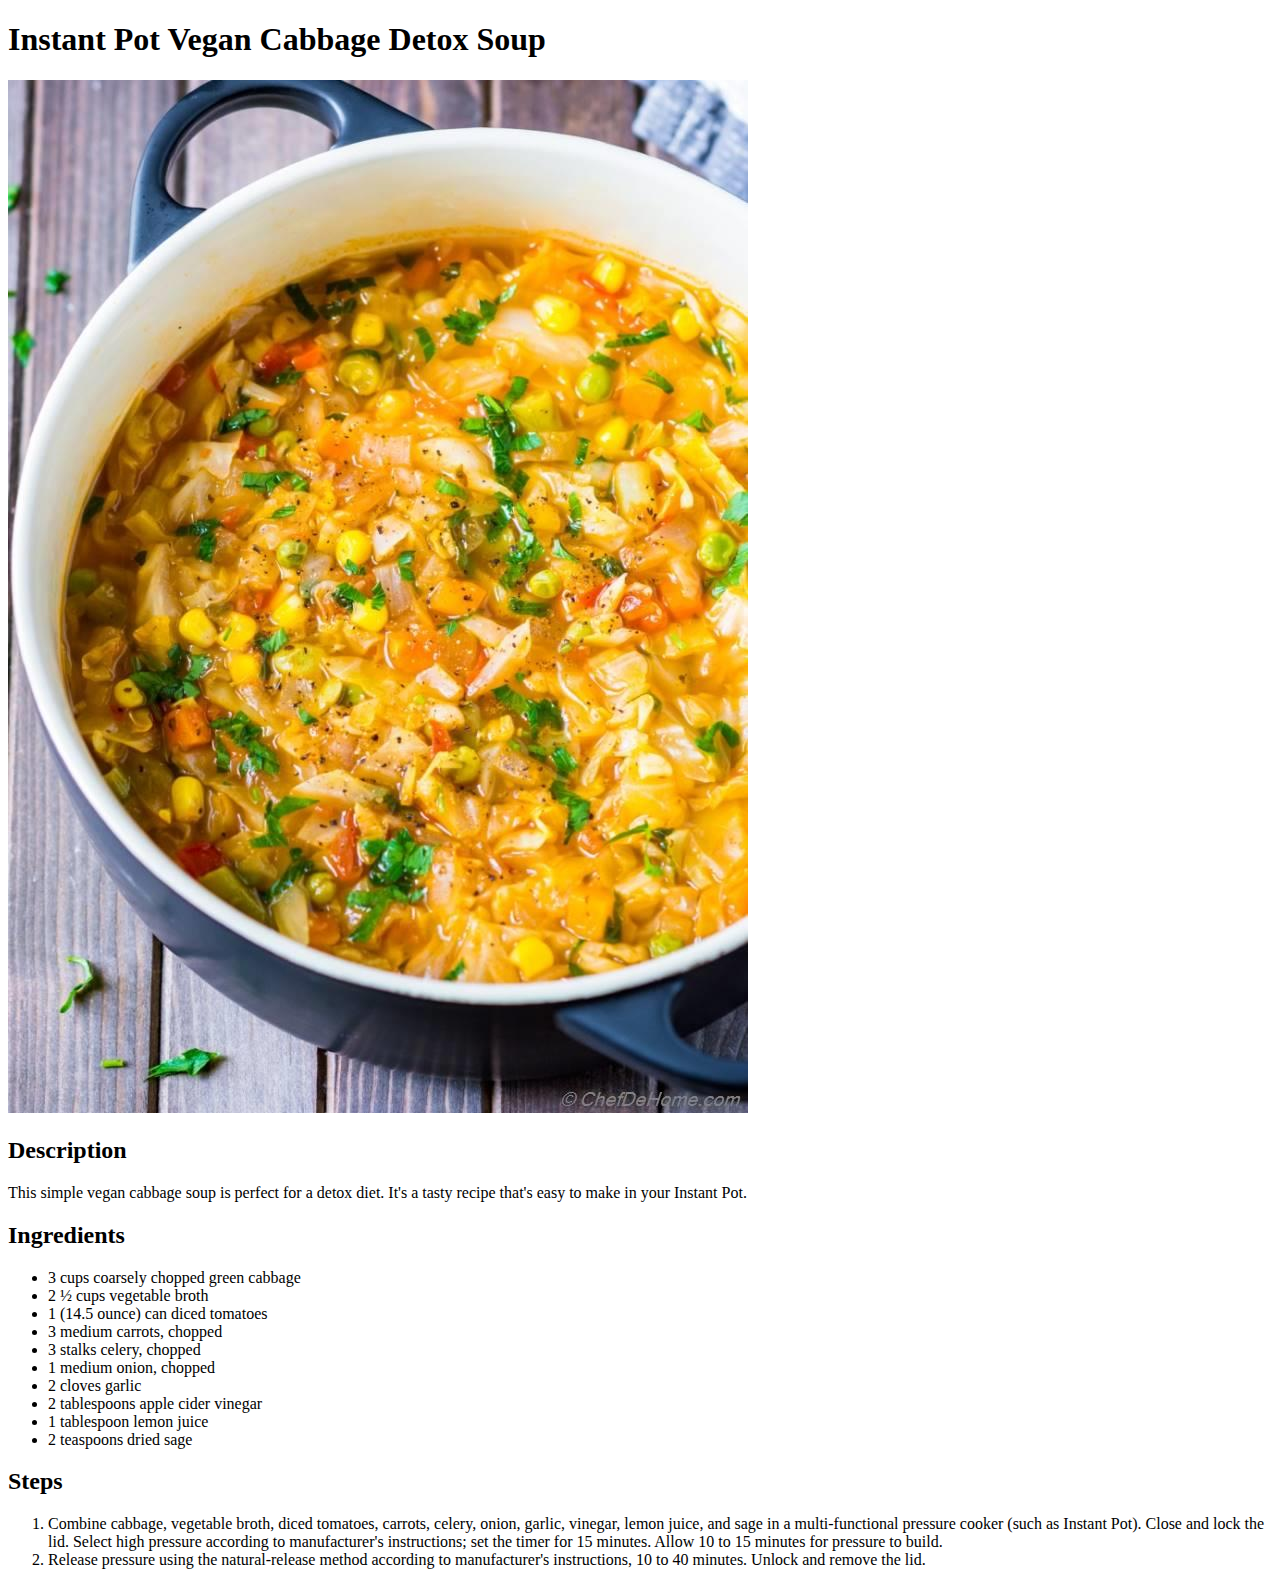
==== recipes/instant_cabbage_detox_soup.html @ 6e456be8 "Add two new recipes" ====
<!DOCTYPE html>
<html lang="en">
<head>
    <meta charset="UTF-8">
    <meta http-equiv="X-UA-Compatible" content="IE=edge">
    <meta name="viewport" content="width=<device-width>, initial-scale=1.0">
    <title>Document</title>
</head>
<body>
    <h1>Instant Pot Vegan Cabbage Detox Soup</h1>
     <img src="../pic/cabbage_soup.jpg" alt="Delicious Cabbage Soup">
     <h2>Description</h2>
     <p>This simple vegan cabbage soup is perfect for a detox diet. It's a tasty recipe that's easy to make in your Instant Pot.</p>
     <h2>Ingredients</h2>
     <ul>
        <li>3 cups coarsely chopped green cabbage</li>
        <li>2 ½ cups vegetable broth</li>
        <li>1 (14.5 ounce) can diced tomatoes</li>
        <li>3 medium carrots, chopped</li>
        <li>3 stalks celery, chopped</li>
        <li>1 medium onion, chopped</li>
        <li>2 cloves garlic</li>
        <li>2 tablespoons apple cider vinegar</li>
        <li>1 tablespoon lemon juice</li>
        <li>2 teaspoons dried sage</li>
     </ul>
     <h2>Steps</h2>
     <ol>
        <li>Combine cabbage, vegetable broth, diced tomatoes, carrots, celery, onion, garlic, vinegar, lemon juice, and sage in a multi-functional pressure cooker (such as Instant Pot). Close and lock the lid. Select high pressure according to manufacturer's instructions; set the timer for 15 minutes. Allow 10 to 15 minutes for pressure to build.</li>
        <li>Release pressure using the natural-release method according to manufacturer's instructions, 10 to 40 minutes. Unlock and remove the lid.</li>
     </ol>
</body>
</html>
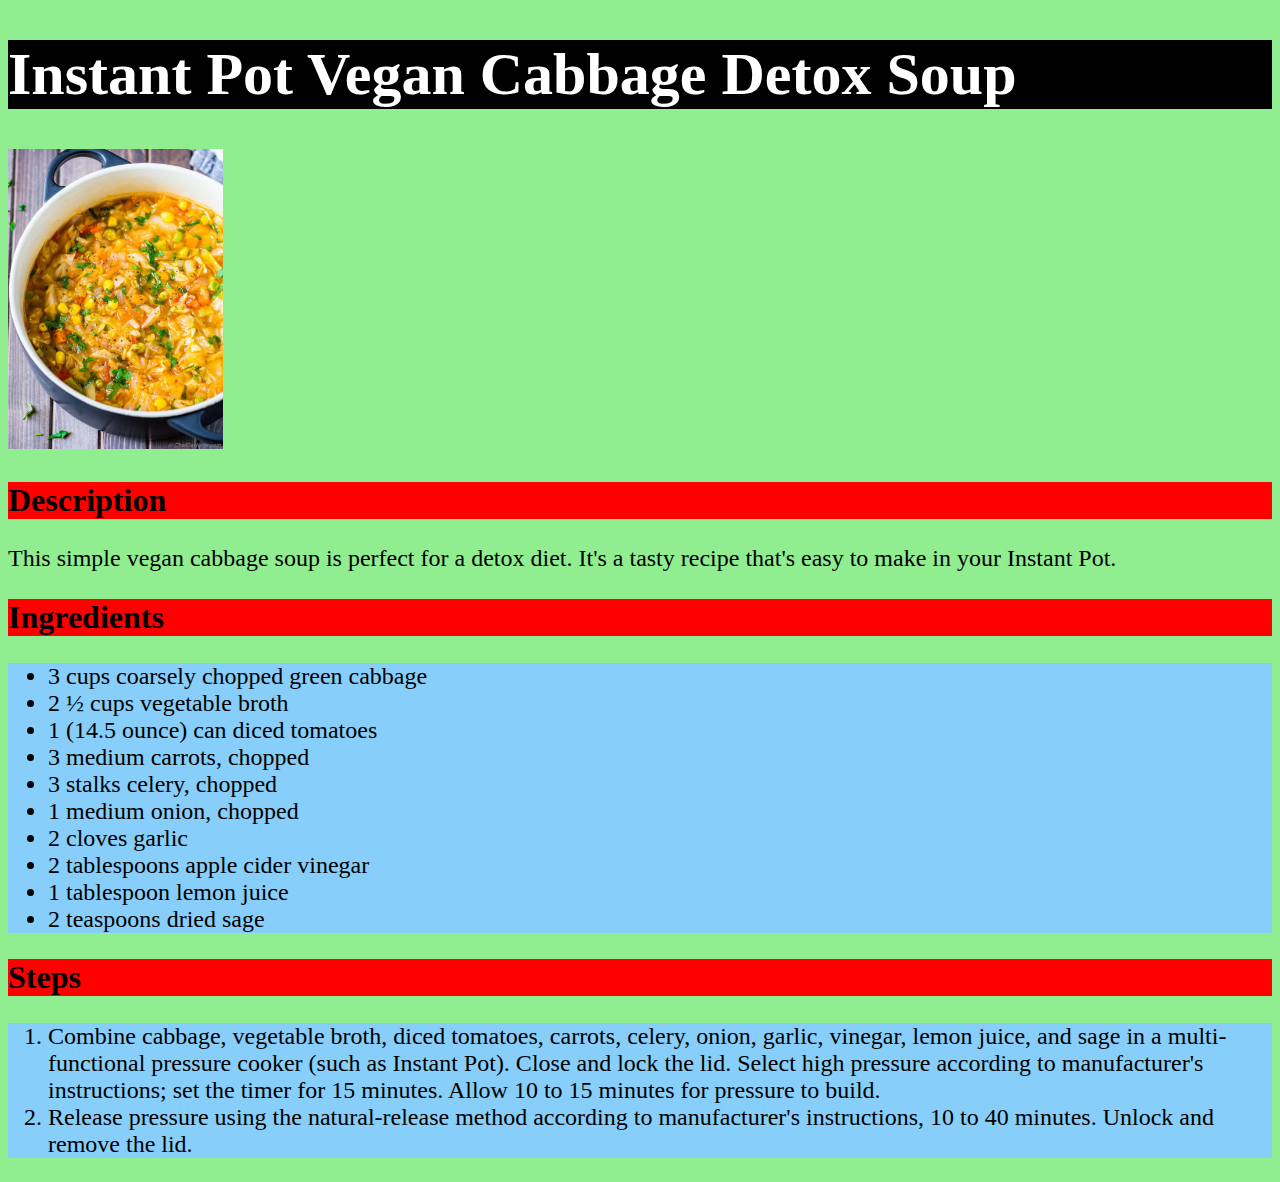
==== commit df177658: "Add css file for styling" ====
--- a/recipes/instant_cabbage_detox_soup.html
+++ b/recipes/instant_cabbage_detox_soup.html
@@ -4,7 +4,8 @@
     <meta charset="UTF-8">
     <meta http-equiv="X-UA-Compatible" content="IE=edge">
     <meta name="viewport" content="width=<device-width>, initial-scale=1.0">
-    <title>Document</title>
+    <title>Instant Pot Vegan Cabbage Detox Soup</title>
+    <link rel="stylesheet" href="../style.css">
 </head>
 <body>
     <h1>Instant Pot Vegan Cabbage Detox Soup</h1>
--- a/style.css
+++ b/style.css
@@ -0,0 +1,24 @@
+* {
+    background-color: lightgreen;
+    font-size: 24px;
+}
+
+h1 {
+    font-size: 60px;
+    background-color: black;
+    color: white;
+}
+
+h2 {
+    font-size: 32px;
+    background-color: red;
+}
+
+ul, ol, li {
+    background-color: lightskyblue;
+}
+
+img {
+    height: 300px;
+    width: auto;
+}